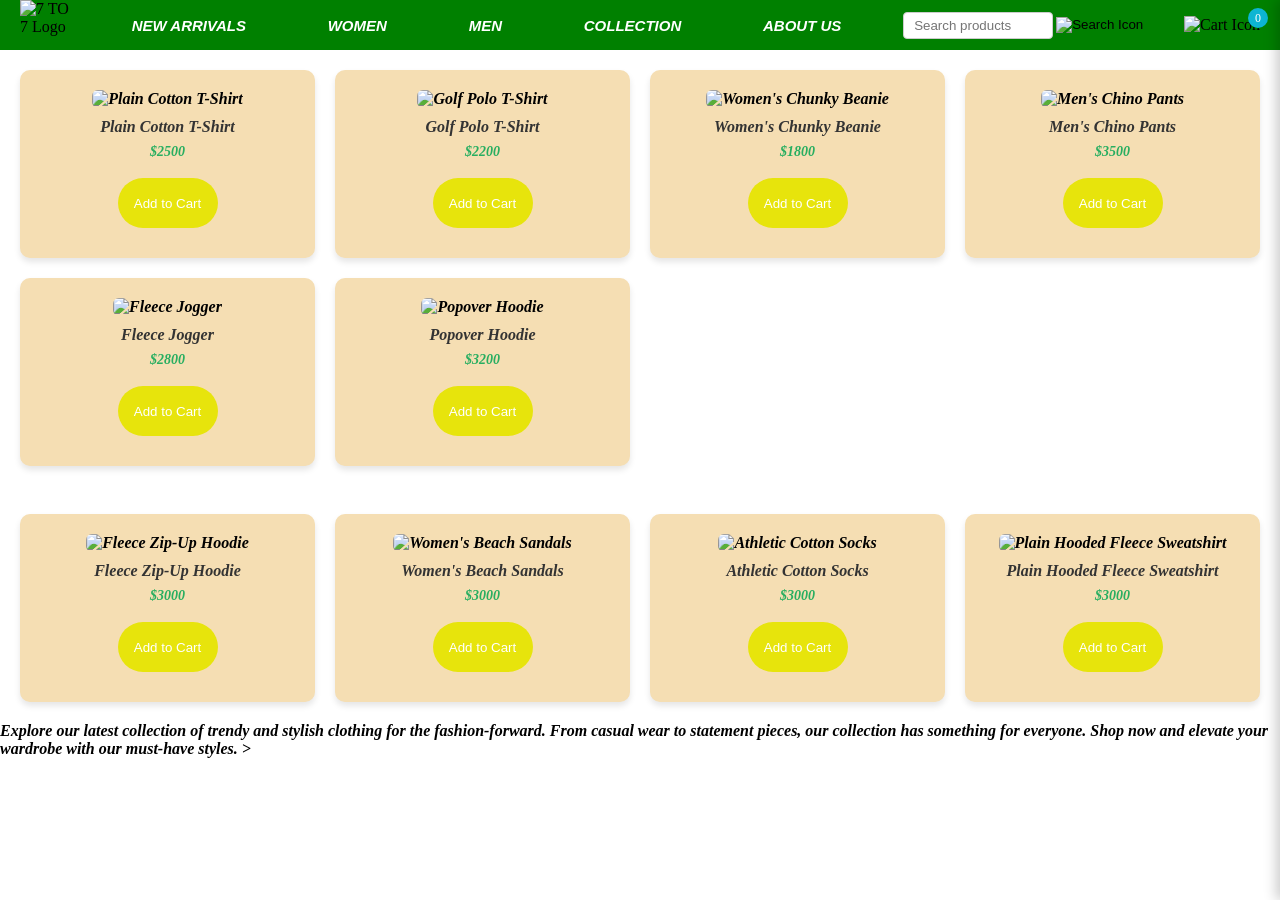
==== index.html @ 96f94a0a "cart count update Co-authored-by: Copilot <copilot@github.com>" ====
<!doctype html>
<html lang="en">
  <head>
    <meta charset="UTF-8" />
    <meta name="viewport" content="width=device-width, initial-scale=1.0" />
    <title>7 TO 7</title>
    <link rel="stylesheet" href="index.css" />
    <script src="index.js" defer></script>
  </head>
  <body>
    <div class="header">
      <img class="logo" src="icons/logo1.png" alt="7 TO 7 Logo" />
      <button class="buttons">NEW ARRIVALS</button>
      <button class="buttons">WOMEN</button>
      <button class="buttons">MEN</button>
      <button class="buttons">COLLECTION</button>
      <button class="buttons about-btn">ABOUT US</button>
      <div class="search-container">
        <input class="search-bar" type="text" placeholder="Search products" />
        <button class="search-button">
          <img
            class="search-icon icon-search"
            src="icons/search-icon.png"
            alt="Search Icon"
          />
        </button>
      </div>
      <div class="cart-container">
        <img
          class="cart-icon icon-cart"
          src="icons/cart-icon.png"
          alt="Cart Icon"
        />
        <span class="cart-count">0</span>
      </div>
    </div>
    <!-- container used by script to swap content -->
    <div id="content">
      <div class="search-results"></div>
      <section class="section1">
        <div class="democlothes" id="section1-products"></div>
      </section>
      <section class="section2">
        <div class="democlothes" id="section2-products"></div>
        <span class="section2-text"
          >Explore our latest collection of trendy and stylish clothing for the
          fashion-forward. From casual wear to statement pieces, our collection
          has something for everyone. Shop now and elevate your wardrobe with
          our must-have styles.</span
        >
        >
      </section>
    </div>
    <!-- end #content -->
    <!-- Cart Tab -->
    <div class="cart-tab">
      <h1 class="cart-head">Shopping Cart</h1>
      <div class="cart-items"></div>
      <div class="cart-buttons">
        <button class="close-btn close">CLOSE</button>
        <button class="checkout-btn checkout">CHECKOUT</button>
      </div>
    </div>
  </body>
</html>
---- index.css ----
* {
  margin: 0;
  padding: 0;
  box-sizing: border-box;
}
.body {
  font-family: Arial, sans-serif;
}
#content {
  font-weight: bold;
  font-style: oblique;
}
.header {
  display: flex;
  justify-content: space-between;
  align-items: center;
  padding: 20px;
  background-color: green;
  height: 50px;
  position: sticky;
  top: 0;
  z-index: 100;
}
.logo {
  height: 50px;
  width: 50px;
  cursor: pointer;
}
.cart-container {
  position: relative;
  display: inline-block;
}
.cart-icon {
  height: 30px;
  width: 30px;
  cursor: pointer;
}
.cart-count {
  background-color: #0db5d3;
  color: white;
  border-radius: 50%;
  padding: 5px;
  font-size: 12px;
  position: absolute;
  top: -8px;
  right: -8px;
  display: flex;
  align-items: center;
  justify-content: center;
  min-width: 20px;
  height: 20px;
}
.search-icon {
  height: 25px;
  width: 25px;
  cursor: pointer;
  padding-left: 0;
}
.search-button {
  background-color: transparent;
  border: none;
  cursor: pointer;
  margin-left: -2px;
}
.search-container {
  display: flex;
  align-items: center;
  gap: 5px;
  margin-right: -1px;
  height: 30px;
}
.search-bar {
  padding: 5px 10px;
  border: 1px solid #ccc;
  border-radius: 4px;
  margin-right: 0;
  width: 150px;
}

.buttons {
  background-color: green;
  color: white;
  border: none;
  padding: 10px 20px;
  cursor: pointer;
  font-weight: bolder;
  font-style: oblique;
  font-size: 15px;
}

/*sections*/

.section1 {
  background-image: url(images/logo2.png);
  background-size: cover;
  background-position: center;
  background-repeat: no-repeat;
  height: auto;
}
.image-product {
  height: auto;
  width: 100%;
  cursor: pointer;
}

.product-image {
  height: 250px;
  width: 200px;
  cursor: pointer;
  border-radius: 6px;
  object-fit: cover;
}
.democlothes {
  display: grid;
  grid-template-columns: repeat(auto-fit, minmax(250px, 1fr));
  gap: 20px;
  padding: 20px;
  flex-wrap: wrap;
}
.products-container {
  background-color: wheat;
  border-radius: 10px;
  padding: 20px;
  text-align: center;
  box-shadow: 0 4px 6px rgba(0, 0, 0, 0.1);
  transition:
    transform 0.3s ease,
    box-shadow 0.3s ease;
}

.products-container:hover {
  transform: translateY(-8px) scale(1.02);
  box-shadow: 0 8px 12px rgba(0, 0, 0, 0.15);
}
.button-cart {
  background-color: #e7e40c;
  color: white;
  border: none;
  height: 50px;
  width: 100px;
  border-radius: 25px;
  cursor: pointer;
  margin: 10px;
  transition: background-color 0.3s ease;
}

.button-cart:hover {
  background-color: #d4da0c;
}

.button-buy {
  background-color: #3498db;
  color: white;
  border: none;
  height: 50px;
  width: 100px;
  border-radius: 25px;
  cursor: pointer;
  margin: 10px;
  transition: background-color 0.3s ease;
}

.button-buy:hover {
  background-color: #2980b9;
}
.section2 {
  background-image: url(icons/logo3.png);
  background-size: cover;
  background-position: center;
  background-repeat: no-repeat;
  height: auto;
  margin-top: 8px;
}

/* Cart Tab Styles */

.cart-tab {
  width: 400px;
  position: fixed;
  top: 0;
  right: 0;
  bottom: 0;
  background: linear-gradient(135deg, #22316c 0%, #764ba2 100%);
  border: solid 2px #333;
  padding: 20px;
  z-index: 200;
  overflow-y: auto;
  box-shadow: -4px 0 12px rgba(0, 0, 0, 0.2);
  transform: translateX(100%);
}
body.showCart .cart-tab {
  transform: translateX(0);
  transition: transform 0.3s ease-out;
}

.cart-head {
  color: white;
  font-size: 24px;
  margin-bottom: 20px;
  text-align: center;
  text-shadow: 2px 2px 4px rgba(0, 0, 0, 0.3);
}
.cart-buttons {
  display: grid;
  grid-template-columns: repeat(2, 1fr);
  gap: 10px;
  margin-top: auto;
}
.close-btn {
  background-color: #e74c3c;
  color: white;
  border: none;
  padding: 15px;
  border-radius: 6px;
  cursor: pointer;
  font-weight: bold;
  transition: background-color 0.3s ease;
}

.close-btn:hover {
  background-color: #c0392b;
}

.checkout-btn {
  background-color: #27ae60;
  color: white;
  border: none;
  padding: 15px;
  border-radius: 6px;
  cursor: pointer;
  font-weight: bold;
  transition:
    background-color 0.3s ease,
    transform 0.3s ease,
    box-shadow 0.3s ease;
  box-shadow: 0 4px 6px rgba(0, 0, 0, 0.1);
}

.checkout-btn:hover {
  background-color: #229954;
  transform: translateY(-3px) scale(1.05);
  box-shadow: 0 8px 12px rgba(0, 0, 0, 0.2);
}

.product-name {
  font-weight: bold;
  font-size: 16px;
  margin: 10px 0 5px 0;
  color: #333;
}

.product-price {
  color: #27ae60;
  font-weight: bold;
  font-size: 14px;
  margin: 8px 0;
}

/* Cart Item Styles */
.cart-item {
  display: flex;
  align-items: center;
  gap: 10px;
  padding: 8px;
  background-color: rgba(255, 255, 255, 0.1);
  border-radius: 6px;
  margin-bottom: 8px;
}

.cart-item-image {
  height: 50px;
  width: 50px;
  border-radius: 4px;
  object-fit: cover;
  flex-shrink: 0;
}

.cart-item-details {
  display: flex;
  flex-direction: column;
  gap: 3px;
  flex: 1;
}

.cart-item-name {
  font-weight: bold;
  font-size: 12px;
  color: white;
  margin: 0;
}

.cart-item-price {
  color: #f0f0f0;
  font-weight: bold;
  font-size: 11px;
  margin: 0;
}

.cart-item-quantity {
  font-size: 10px;
  color: #e0e0e0;
  margin: 0;
}

.remove-btn {
  background-color: #e74c3c;
  color: white;
  border: none;
  padding: 4px 8px;
  border-radius: 4px;
  cursor: pointer;
  font-size: 10px;
  flex-shrink: 0;
  transition: background-color 0.2s ease;
}

.remove-btn:hover {
  background-color: #c0392b;
}

.cart-product-name {
  font-weight: bold;
  font-size: 14px;
  color: #333;
  margin: 0;
}

.cart-product-price {
  color: #27ae60;
  font-weight: bold;
  font-size: 13px;
  margin: 0;
}

.cart-items-image {
  height: 60px;
  width: 60px;
  border-radius: 6px;
  object-fit: cover;
}

.quantity {
  display: flex;
  align-items: center;
  gap: 10px;
  margin-top: 8flex;
  flex-direction: row;
  gap: 30px;
  margin-top: 20px;
  margin-bottom: 10px;
  height: auto;
}
.cart-items-image {
  height: 50px;
  width: 50px;
}
.minus,
.plus {
  background-color: #e7e40c;
  color: white;
  border: none;
  height: 30px;
  width: 30px;
  border-radius: 15px;
  cursor: pointer;
  display: flex;
  align-items: center;
  justify-content: center;
  font-weight: bold;
  transition:
    background-color 0.2s ease,
    transform 0.2s ease;
}

.minus:hover,
.plus:hover {
  background-color: #d4da0c;
  transform: scale(1.1);
}

/* Responsive Design - Tablet (600px to 900px) */
@media (max-width: 900px) {
  .democlothes {
    gap: 12px;
    padding: 12px;
  }

  .image-product {
    height: 250px;
    width: 200px;
  }

  .buttons {
    padding: 8px 15px;
    font-size: 13px;
  }

  .section1,
  .section2 {
    height: auto;
  }

  .cart-tab {
    width: 350px;
  }

  .product-name {
    font-size: 14px;
  }

  .search-bar {
    width: 120px;
  }
}

/* Responsive Design - Mobile (below 600px) */
@media (max-width: 600px) {
  .header {
    flex-wrap: wrap;
    padding: 10px;
    height: auto;
  }

  .logo {
    height: 40px;
    width: 40px;
  }

  .buttons {
    padding: 8px 12px;
    font-size: 11px;
    margin: 5px;
  }

  .democlothes {
    gap: 8px;
    padding: 8px;
  }

  .image-product {
    height: 200px;
  }

  /* container where page sections are swapped */
  #content {
    padding: 20px;
  }

  .about-section {
    max-width: 800px;
    margin: 0 auto;
    line-height: 1.6;
    color: #333;
  }

  .about-section h2 {
    margin-bottom: 15px;
    color: #27ae60;
  }

  .image-product {
    height: 200px;
    width: 180px;
  }

  .products-container {
    padding: 10px;
  }

  .product-name {
    font-size: 13px;
    margin: 8px 0 3px 0;
  }

  .product-price {
    font-size: 12px;
  }

  .button-cart,
  .button-buy {
    height: 40px;
    width: 75px;
    padding: 8px;
    margin: 5px;
    font-size: 11px;
  }

  .section1,
  .section2 {
    height: auto;
  }

  .cart-tab {
    width: 100%;
    max-width: 350px;
  }

  .cart-head {
    font-size: 20px;
  }

  .cart-items-image {
    height: 50px;
    width: 50px;
  }

  .quantity {
    gap: 8px;
  }

  .minus,
  .plus {
    height: 25px;
    width: 25px;
    font-size: 14px;
  }

  .search-bar {
    width: 100px;
    padding: 4px 8px;
  }
}
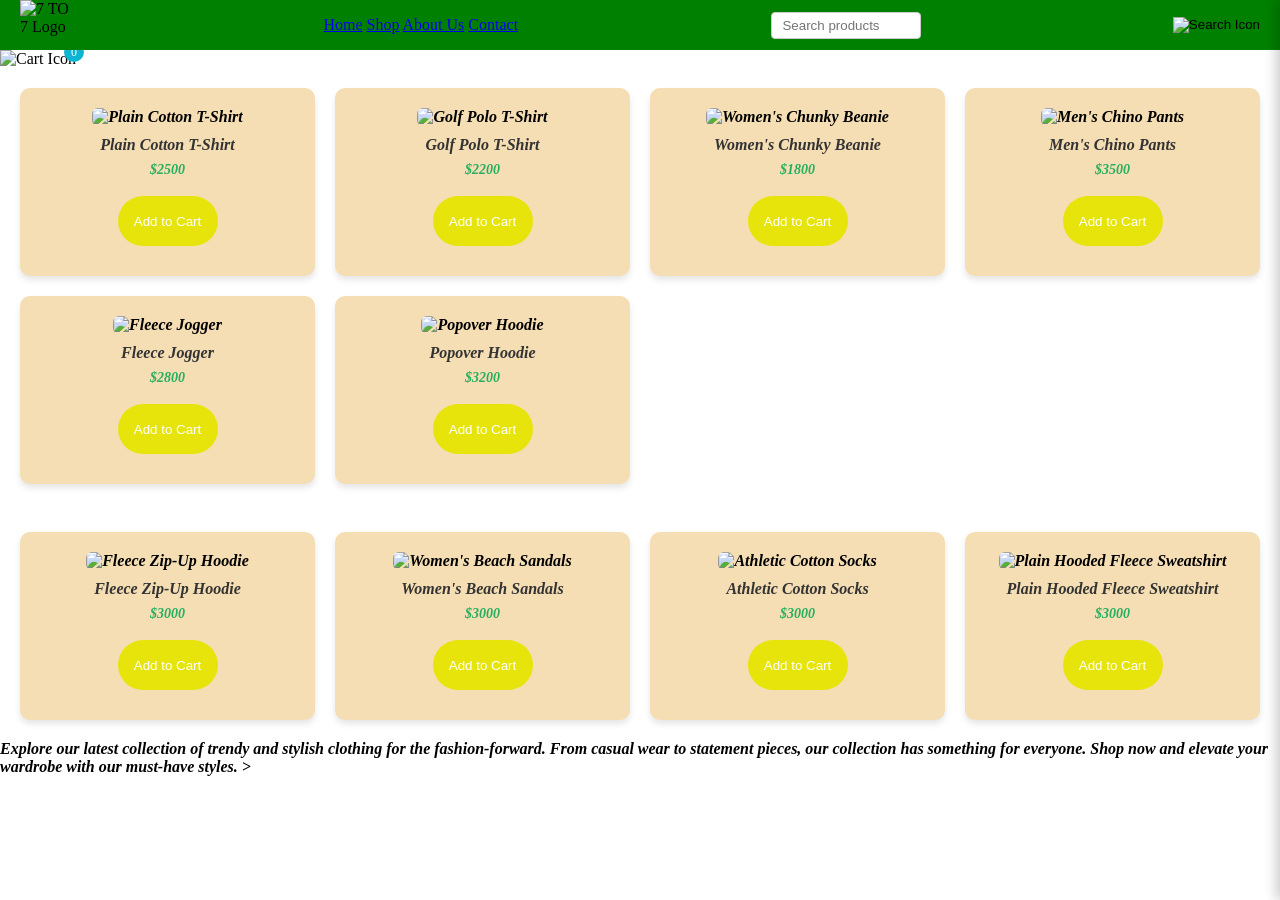
==== commit 7f5452d8: "navigations update" ====
--- a/index.html
+++ b/index.html
@@ -10,12 +10,12 @@
   <body>
     <div class="header">
       <img class="logo" src="icons/logo1.png" alt="7 TO 7 Logo" />
-      <button class="buttons">NEW ARRIVALS</button>
-      <button class="buttons">WOMEN</button>
-      <button class="buttons">MEN</button>
-      <button class="buttons">COLLECTION</button>
-      <button class="buttons about-btn">ABOUT US</button>
-      <div class="search-container">
+     <nav class="navigations-header">
+          <a href="#" class="nav-link">Home</a>
+          <a href="#" class="nav-link">Shop</a>
+          <a href="#" class="nav-link">About Us</a>
+          <a href="#" class="nav-link">Contact</a>
+     </nav>
         <input class="search-bar" type="text" placeholder="Search products" />
         <button class="search-button">
           <img
--- a/index.css
+++ b/index.css
@@ -6,6 +6,18 @@
 .body {
   font-family: Arial, sans-serif;
 }
+::-webkit-scrollbar {
+  width: 14px;
+  height: auto;
+}
+::-webkit-scrollbar-thumb {
+  background-color: hsl(122, 77%, 43%);
+  border-radius: 7px;
+}
+::-webkit-scrollbar-thumb:hover {
+  background-color: #555;
+}
+
 #content {
   font-weight: bold;
   font-style: oblique;
@@ -75,6 +87,31 @@
   border-radius: 4px;
   margin-right: 0;
   width: 150px;
+}
+.search-results-container {
+  display: grid;
+  grid-template-columns: repeat(auto-fit, minmax(150px, 1fr));
+  gap: 10px;
+  top: 40px;
+  right: 0;
+  background-color: rgb(17, 214, 205);
+  border: 1px solid #ccc;
+  border-radius: 4px;
+  width: 200px;
+  max-height: 300px;
+}
+.no-products {
+  text-align: center;
+  font-size: 18px;
+  color: #555;
+  margin-top: 20px;
+}
+.empty-cart {
+  text-align: center;
+  font-size: 1.5rem;
+  color: #9bd21b;
+  margin-top: 20px;
+  margin-bottom: 20px;
 }
 
 .buttons {
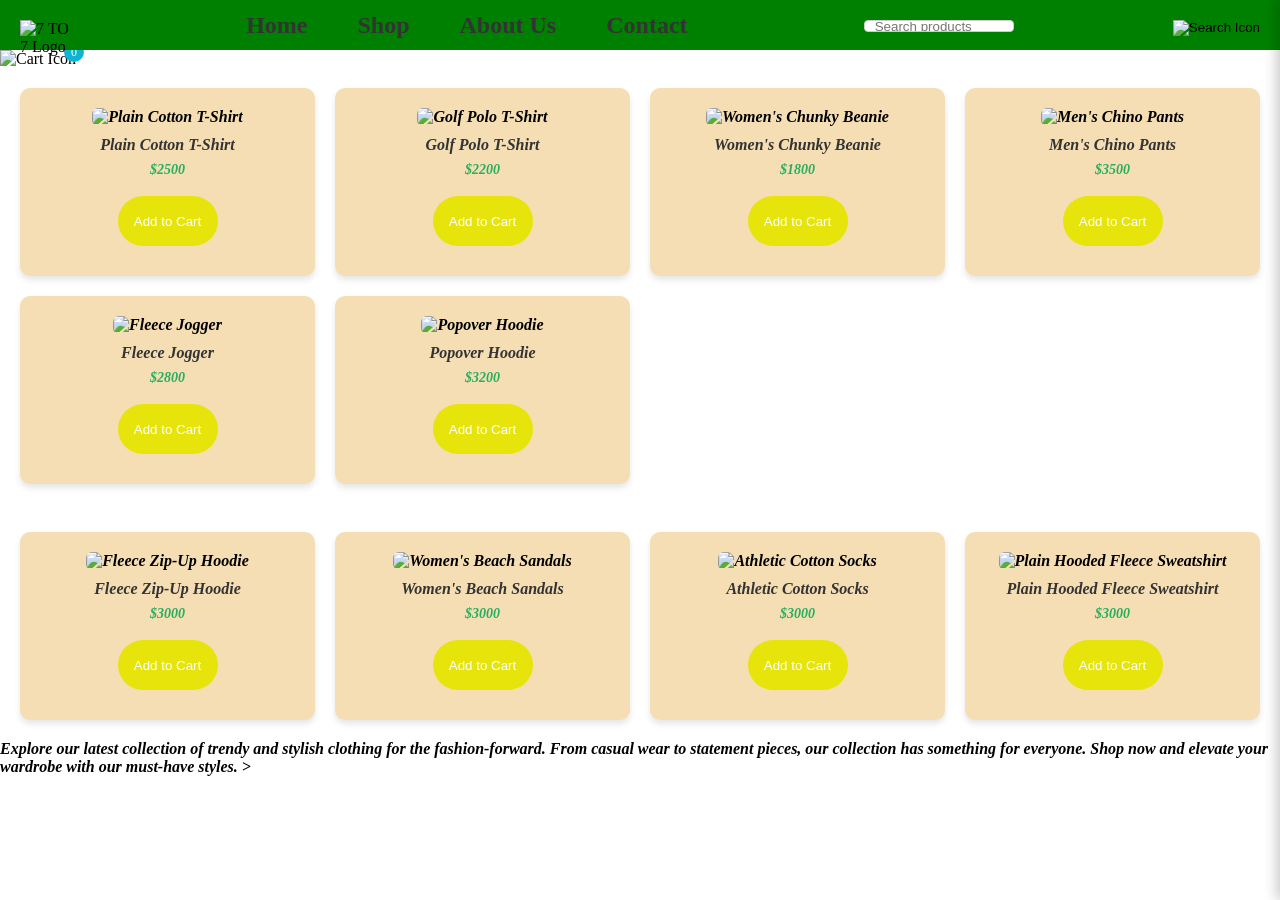
==== commit cc89a0fd: "addition of css on navigations" ====
--- a/index.html
+++ b/index.html
@@ -5,6 +5,7 @@
     <meta name="viewport" content="width=device-width, initial-scale=1.0" />
     <title>7 TO 7</title>
     <link rel="stylesheet" href="index.css" />
+    <link rel="stylesheet" href="navs.css" />
     <script src="index.js" defer></script>
   </head>
   <body>
--- a/index.css
+++ b/index.css
@@ -25,7 +25,6 @@
 .header {
   display: flex;
   justify-content: space-between;
-  align-items: center;
   padding: 20px;
   background-color: green;
   height: 50px;
--- a/navs.css
+++ b/navs.css
@@ -0,0 +1,16 @@
+.nav-link {
+  text-decoration: none;
+  color: #333;
+  font-size: 1.5rem;
+  font-weight: bold;
+  padding: 10px 15px;
+  transition: background-color 0.3s ease;
+}
+.nav-link:hover {
+  background-color: #0db5d3;
+}
+.navigations-header {
+  display: flex;
+  gap: 20px;
+  align-items: center;
+}
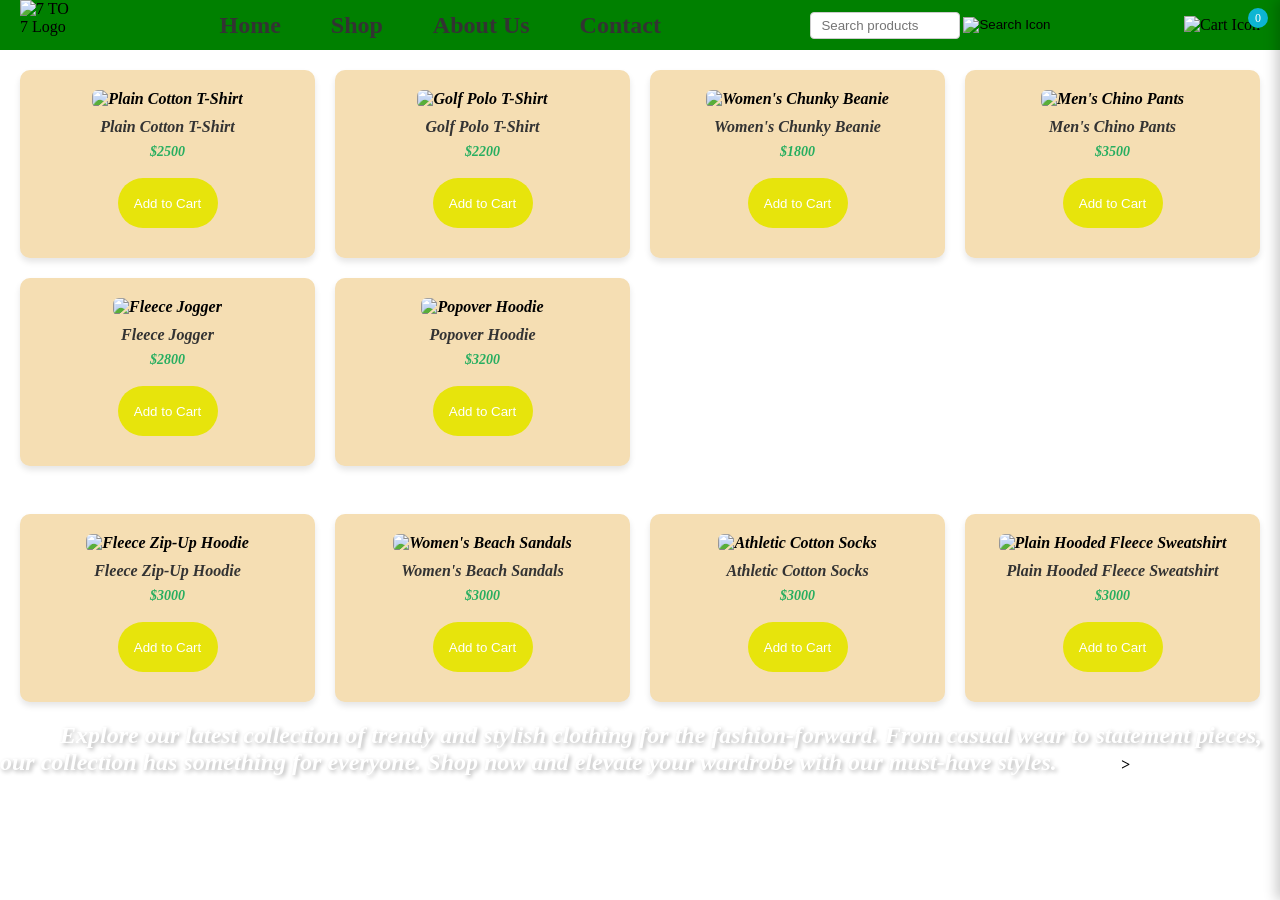
==== commit cf4085d2: "update on navigation" ====
--- a/index.html
+++ b/index.html
@@ -11,12 +11,13 @@
   <body>
     <div class="header">
       <img class="logo" src="icons/logo1.png" alt="7 TO 7 Logo" />
-     <nav class="navigations-header">
-          <a href="#" class="nav-link">Home</a>
-          <a href="#" class="nav-link">Shop</a>
-          <a href="#" class="nav-link">About Us</a>
-          <a href="#" class="nav-link">Contact</a>
-     </nav>
+      <nav class="navigations-header">
+        <a href="#" class="nav-link">Home</a>
+        <a href="#" class="nav-link">Shop</a>
+        <a href="#" class="nav-link">About Us</a>
+        <a href="#" class="nav-link">Contact</a>
+      </nav>
+      <div class="search-container">
         <input class="search-bar" type="text" placeholder="Search products" />
         <button class="search-button">
           <img
--- a/index.css
+++ b/index.css
@@ -25,6 +25,7 @@
 .header {
   display: flex;
   justify-content: space-between;
+  align-items: center;
   padding: 20px;
   background-color: green;
   height: 50px;
@@ -207,7 +208,15 @@
   height: auto;
   margin-top: 8px;
 }
-
+.section2-text {
+  color: white;
+  font-size: 24px;
+  text-align: center;
+  padding: 40px;
+  text-shadow: 2px 2px 4px rgba(0, 0, 0, 0.3);
+  margin: 20px;
+  margin-bottom: 30px;
+}
 /* Cart Tab Styles */
 
 .cart-tab {
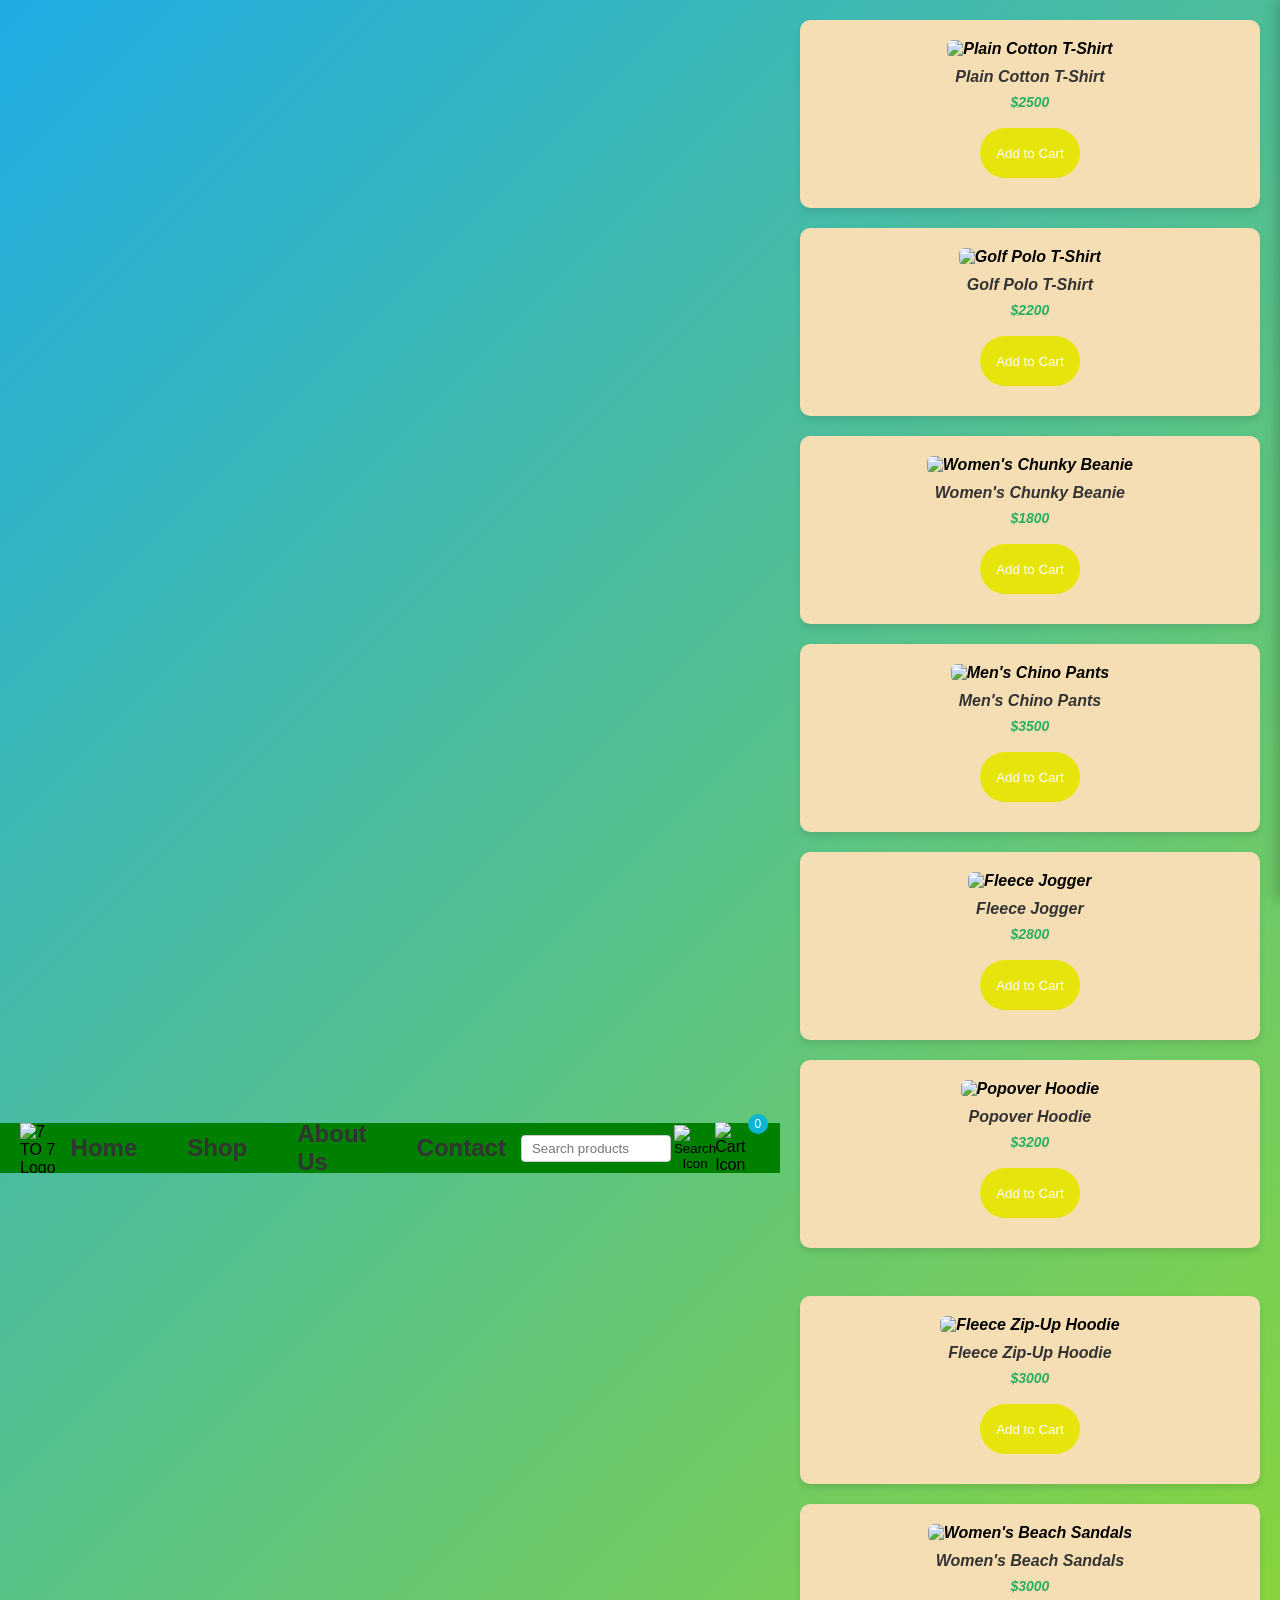
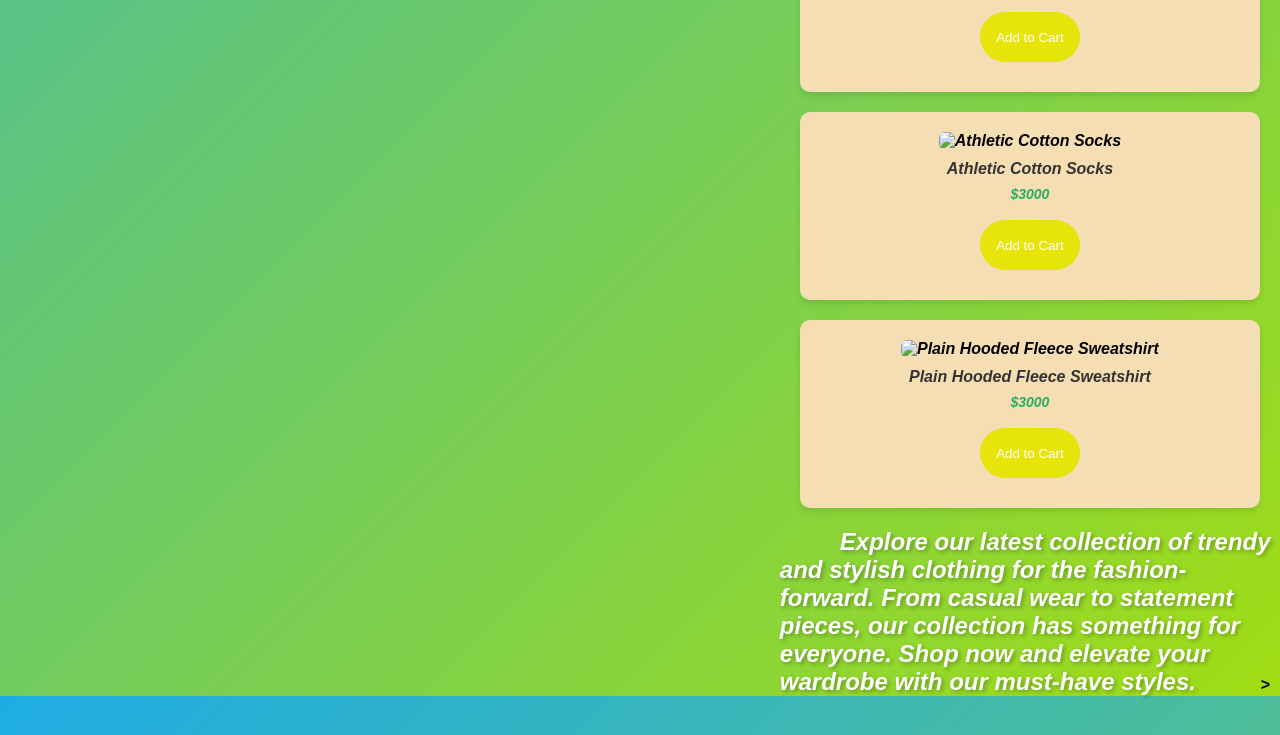
==== commit 4d8ee653: "updates on contact card" ====
--- a/index.html
+++ b/index.html
@@ -12,10 +12,10 @@
     <div class="header">
       <img class="logo" src="icons/logo1.png" alt="7 TO 7 Logo" />
       <nav class="navigations-header">
-        <a href="#" class="nav-link">Home</a>
-        <a href="#" class="nav-link">Shop</a>
-        <a href="#" class="nav-link">About Us</a>
-        <a href="#" class="nav-link">Contact</a>
+        <a href="index.html" class="nav-link">Home</a>
+        <a href="shop.html" class="nav-link">Shop</a>
+        <a href="about.html" class="nav-link">About Us</a>
+        <a href="contacts.html" class="nav-link">Contact</a>
       </nav>
       <div class="search-container">
         <input class="search-bar" type="text" placeholder="Search products" />
--- a/navs.css
+++ b/navs.css
@@ -14,3 +14,105 @@
   gap: 20px;
   align-items: center;
 }
+
+/* Contacts Card Styles */
+body {
+  margin: 0;
+  padding: 0;
+  font-family: Arial, sans-serif;
+  background: linear-gradient(135deg, #1eace4 0%, #a1dd15 100%);
+  min-height: 100vh;
+  display: flex;
+  justify-content: center;
+  align-items: center;
+}
+
+.card {
+  background-color: white;
+  border-radius: 12px;
+  box-shadow: 0 8px 32px rgba(0, 0, 0, 0.2);
+  padding: 40px;
+  max-width: 500px;
+  width: 90%;
+  animation: slideIn 0.5s ease-out;
+}
+
+@keyframes slideIn {
+  from {
+    opacity: 0;
+    transform: translateY(-30px);
+  }
+  to {
+    opacity: 1;
+    transform: translateY(0);
+  }
+}
+
+.contacts {
+  display: flex;
+  flex-direction: column;
+}
+
+[contacts-header] {
+  color: #333;
+  font-size: 28px;
+  font-weight: bold;
+  margin-bottom: 30px;
+  text-align: center;
+  color: #15b630;
+}
+
+.card p {
+  margin-bottom: 20px;
+  display: flex;
+  flex-direction: column;
+  font-weight: 600;
+  color: #555;
+}
+
+.card input,
+.card textarea {
+  width: 100%;
+  padding: 12px;
+  margin-top: 8px;
+  border: 2px solid #e0e0e0;
+  border-radius: 8px;
+  font-family: Arial, sans-serif;
+  font-size: 14px;
+  transition: all 0.3s ease;
+  box-sizing: border-box;
+}
+
+.card input:focus,
+.card textarea:focus {
+  outline: none;
+  border-color: #667eea;
+  box-shadow: 0 0 0 3px rgba(102, 126, 234, 0.1);
+}
+
+.card textarea {
+  resize: vertical;
+  min-height: 120px;
+}
+
+.card button {
+  background: linear-gradient(135deg, #667eea 0%, #764ba2 100%);
+  color: white;
+  border: none;
+  padding: 12px 30px;
+  border-radius: 8px;
+  font-size: 16px;
+  font-weight: bold;
+  cursor: pointer;
+  transition: all 0.3s ease;
+  margin-top: 10px;
+}
+
+.card button:hover {
+  transform: translateY(-2px);
+  box-shadow: 0 6px 20px rgba(102, 126, 234, 0.4);
+}
+
+.card button:active {
+  transform: translateY(0);
+}
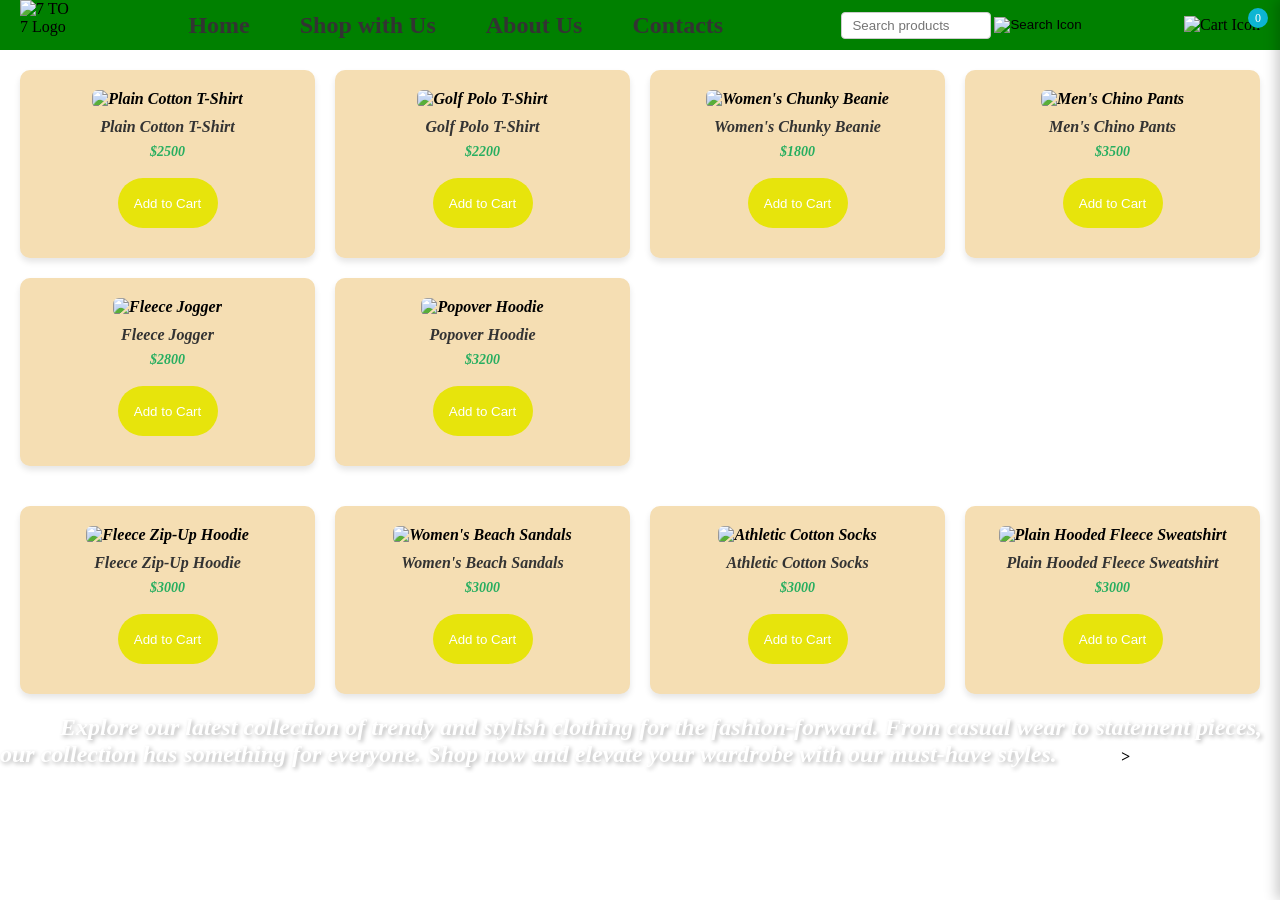
==== commit 215feba9: "todays" ====
--- a/index.html
+++ b/index.html
@@ -13,9 +13,9 @@
       <img class="logo" src="icons/logo1.png" alt="7 TO 7 Logo" />
       <nav class="navigations-header">
         <a href="index.html" class="nav-link">Home</a>
-        <a href="shop.html" class="nav-link">Shop</a>
+        <a href="shop.html" class="nav-link">Shop with Us</a>
         <a href="about.html" class="nav-link">About Us</a>
-        <a href="contacts.html" class="nav-link">Contact</a>
+        <a href="contacts.html" class="nav-link">Contacts</a>
       </nav>
       <div class="search-container">
         <input class="search-bar" type="text" placeholder="Search products" />
--- a/index.css
+++ b/index.css
@@ -206,7 +206,7 @@
   background-position: center;
   background-repeat: no-repeat;
   height: auto;
-  margin-top: 8px;
+  margin-top: 0;
 }
 .section2-text {
   color: white;
--- a/navs.css
+++ b/navs.css
@@ -16,16 +16,6 @@
 }
 
 /* Contacts Card Styles */
-body {
-  margin: 0;
-  padding: 0;
-  font-family: Arial, sans-serif;
-  background: linear-gradient(135deg, #1eace4 0%, #a1dd15 100%);
-  min-height: 100vh;
-  display: flex;
-  justify-content: center;
-  align-items: center;
-}
 
 .card {
   background-color: white;
@@ -96,7 +86,7 @@
 }
 
 .card button {
-  background: linear-gradient(135deg, #667eea 0%, #764ba2 100%);
+  background-color: rgb(189, 125, 6);
   color: white;
   border: none;
   padding: 12px 30px;
